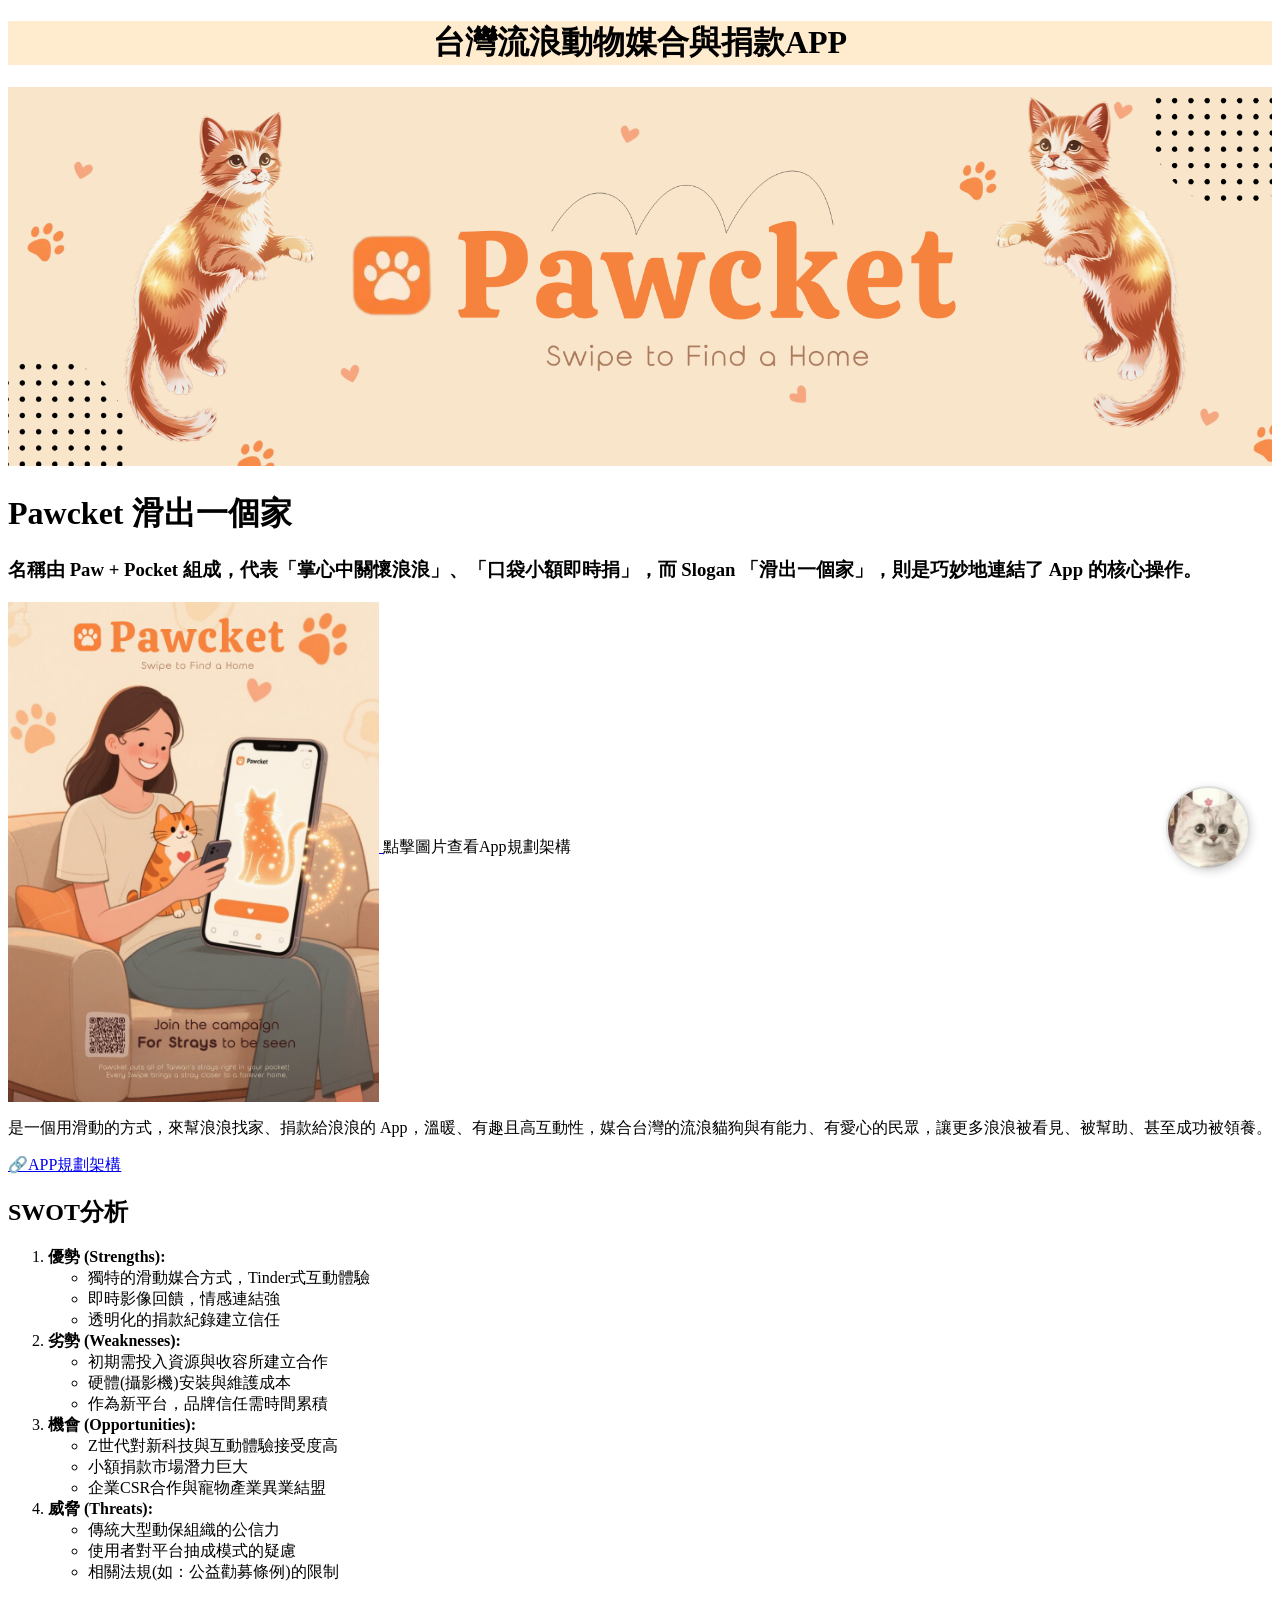
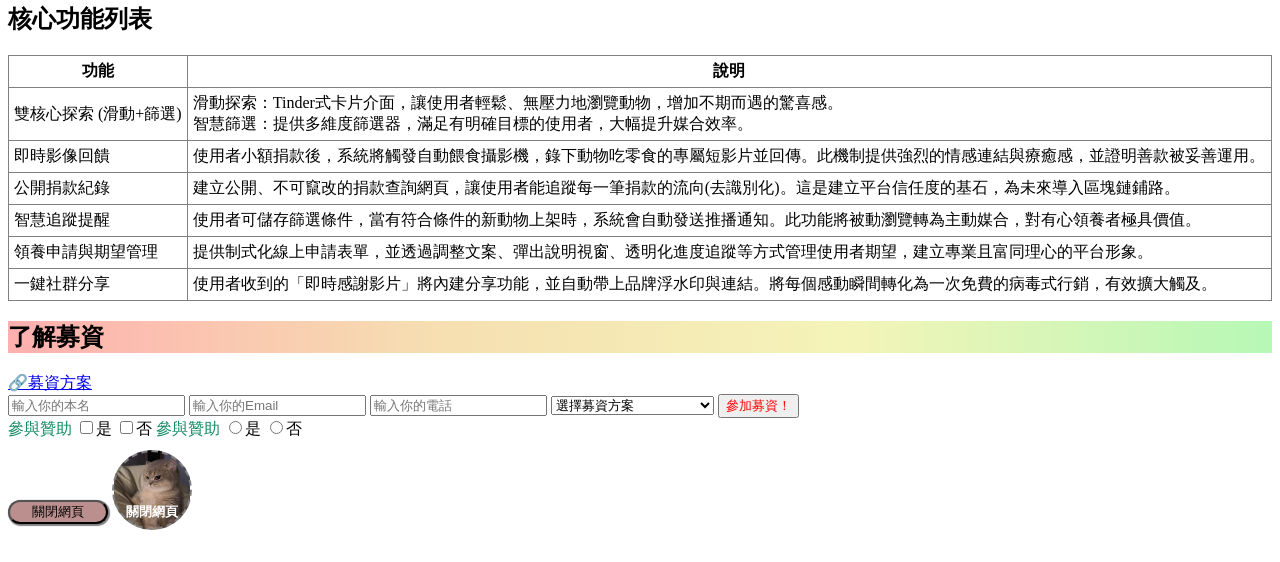
==== index.html @ faac64f1 "0723初始提交" ====
<!DOCTYPE html>
<html lang="en">

<head>
  <meta charset="UTF-8">
  <meta name="viewport" content="width=device-width, initial-scale=1.0">
  <title>Pawcket 滑出一個家</title>
  <link rel="stylesheet" href="./0710.css">
</head>

<body>
  <header>
    <h1 class="header">
      <center>台灣流浪動物媒合與捐款APP</center>
    </h1>
    <img width="100%" src="./S_app Banner.png" alt="Banner">
  </header>
  <h1>Pawcket 滑出一個家</h1>
  <h3>名稱由 Paw + Pocket 組成，代表「掌心中關懷浪浪」、「口袋小額即時捐」，而 Slogan 「滑出一個家」，則是巧妙地連結了 App 的核心操作。</h3>
  <a href="https://gemini.google.com/share/e6441b52b9a3" target="_blank">
    <img src="./王寶林-台灣流浪動物媒合領養與捐款APP_Pawcket.png" alt="app海報點擊後跳轉看App規劃架構" width="371" height="500" align="middle">
  </a>
  點擊圖片查看App規劃架構
  <p>是一個用滑動的方式，來幫浪浪找家、捐款給浪浪的 App，溫暖、有趣且高互動性，媒合台灣的流浪貓狗與有能力、有愛心的民眾，讓更多浪浪被看見、被幫助、甚至成功被領養。</p>
  <a href="https://gemini.google.com/share/e6441b52b9a3" target="_blank">🔗APP規劃架構</a>
  <h2>SWOT分析</h2>
  <ol>
    <li>
      <strong>優勢 (Strengths):</strong>
      <ul>
        <li>獨特的滑動媒合方式，Tinder式互動體驗</li>
        <li>即時影像回饋，情感連結強</li>
        <li>透明化的捐款紀錄建立信任</li>
      </ul>
    </li>
    <li>
      <strong>劣勢 (Weaknesses):</strong>
      <ul>
        <li>初期需投入資源與收容所建立合作</li>
        <li>硬體(攝影機)安裝與維護成本</li>
        <li>作為新平台，品牌信任需時間累積</li>
      </ul>
    </li>
    <li>
      <strong>機會 (Opportunities):</strong>
      <ul>
        <li>Z世代對新科技與互動體驗接受度高</li>
        <li>小額捐款市場潛力巨大</li>
        <li>企業CSR合作與寵物產業異業結盟</li>
      </ul>
    </li>
    <li>
      <strong>威脅 (Threats):</strong>
      <ul>
        <li>傳統大型動保組織的公信力</li>
        <li>使用者對平台抽成模式的疑慮</li>
        <li>相關法規(如：公益勸募條例)的限制</li>
      </ul>
    </li>
  </ol>
  <h2>核心功能列表</h2>
  <table border="1" cellpadding="5" cellspacing="0" style="width: 100%; border-collapse: collapse;">
    <thead>
      <tr>
        <th>功能</th>
        <th>說明</th>
      </tr>
    </thead>
    <tbody>
      <tr>
        <td>雙核心探索 (滑動+篩選)</td>
        <td>滑動探索：Tinder式卡片介面，讓使用者輕鬆、無壓力地瀏覽動物，增加不期而遇的驚喜感。
          <br>智慧篩選：提供多維度篩選器，滿足有明確目標的使用者，大幅提升媒合效率。
        </td>
      </tr>
      <tr>
        <td>即時影像回饋</td>
        <td>使用者小額捐款後，系統將觸發自動餵食攝影機，錄下動物吃零食的專屬短影片並回傳。此機制提供強烈的情感連結與療癒感，並證明善款被妥善運用。</td>
      </tr>
      <tr>
        <td>公開捐款紀錄</td>
        <td>建立公開、不可竄改的捐款查詢網頁，讓使用者能追蹤每一筆捐款的流向(去識別化)。這是建立平台信任度的基石，為未來導入區塊鏈鋪路。</td>
      </tr>
      <tr>
        <td>智慧追蹤提醒</td>
        <td>使用者可儲存篩選條件，當有符合條件的新動物上架時，系統會自動發送推播通知。此功能將被動瀏覽轉為主動媒合，對有心領養者極具價值。</td>
      </tr>
      <tr>
        <td>領養申請與期望管理</td>
        <td>提供制式化線上申請表單，並透過調整文案、彈出說明視窗、透明化進度追蹤等方式管理使用者期望，建立專業且富同理心的平台形象。</td>
      </tr>
      <tr>
        <td>一鍵社群分享</td>
        <td>使用者收到的「即時感謝影片」將內建分享功能，並自動帶上品牌浮水印與連結。將每個感動瞬間轉化為一次免費的病毒式行銷，有效擴大觸及。</td>
      </tr>
    </tbody>
  </table>
  <h2 class="background">了解募資</h2>
  <a href="https://gemini.google.com/app/05443151d01aaeef?canvas-id=c_05443151d01aaeef_pawcket_crowdfunding_rewards_spa&full-screen=true"
    target="_blank">🔗募資方案</a>
  <form action="">
    <input type="text" placeholder="輸入你的本名">
    <input type="email" placeholder="輸入你的Email">
    <input type="tel" placeholder="輸入你的電話">
    <select name="plan_choose" required>
      <option value="" disabled selected>選擇募資方案</option>
      <option value="1">NT$ 150：愛心起點</option>
      <option value="2">NT$ 499：超級早鳥</option>
      <option value="3">NT$ 599：早鳥</option>
      <option value="4">NT$ 990：大使組合包</option>
      <option value="5">NT$ 2,500：守護神全套</option>
      <option value="6">NT$ 15,000：尊榮體驗</option>
    </select>
    <button class="class1">參加募資！</button>
    <br>
    <span class="sponsorship-label">參與贊助</span>
    <label><input type="checkbox" />是</label>
    <label><input type="checkbox" />否</label>
    <span class="sponsorship-label">參與贊助</span>
    <label><input type="radio" name="參與贊助" />是</label>
    <label><input type="radio" name="參與贊助" />否</label>
    <br>
    <button class="bottom">關閉網頁</button>
    <button class="my-btn">關閉網頁</button>
  </form>
  <a id="floating-btn" href="https://www.pet.gov.tw/AnimalApp/AnnounceMent.aspx?PageType=Adopt" target="_blank"></a>
</body>
</html>
---- 0710.css ----
.header {
  background-color: blanchedalmond;
}
.class1 {
  color: red;
}
.sponsorship-label {
  color: rgb(20, 139, 99);
}
.background {
  background: linear-gradient(
    to right,
    rgb(254, 175, 175),
    rgb(246, 222, 177),
    rgb(244, 244, 184),
    rgb(182, 248, 182)
  );
}
.bottom {
  background-color: rosybrown;
  text-align: center;
  padding: auto;
  border-radius: 20px;
  front-weight: bold;
  width: 100px;
  box-shadow: 1px 1px 1px 1px grey;
}
.circle {
  background-color: lightblue;
  width: 100px;
  height: 100px;
  border-radius: 100%;
  line-height: 100px;
}
.my-btn {
  background-color: white;
  background-image: url(./s_cat_circle.jpeg);
  background-size: cover;
  background-repeat: no-repeat;
  background-position: center;
  text-align: center;
  line-height: 100px;
  padding: 10px;
  margin-top: 10px;
  font-weight: bold;
  width: 80px;
  height: 80px;
  border-radius: 50%;
  border: dashed 2px grey;
  color: rgb(255, 255, 255);
  display: inline-block;
  transition: all 0.2s ease-in-out;
}
.my-btn:hover {
  box-shadow: 5px 5px 10px rgba(0, 0, 0, 0.3);
  transform: translate(-3px, -3px);
  cursor: pointer;
}
#floating-btn {
  position: fixed;
  bottom: 30px;
  right: 30px;
  z-index: 999;
  width: 80px;
  height: 80px;
  border-radius: 50%;
  background-image: url(./s_cat_happy.gif);
  background-color: #ffffff;
  background-size: cover;
  background-position: center;
  background-repeat: no-repeat;
  border: 2px solid #ddd;
  box-shadow: 2px 2px 8px rgba(0, 0, 0, 0.15);
  transition: all 0.3s ease-in-out;
}
#floating-btn:hover {
  transform: translateY(-5px);
  box-shadow: 6px 6px 15px rgba(0, 0, 0, 0.3);
  cursor: pointer;
}
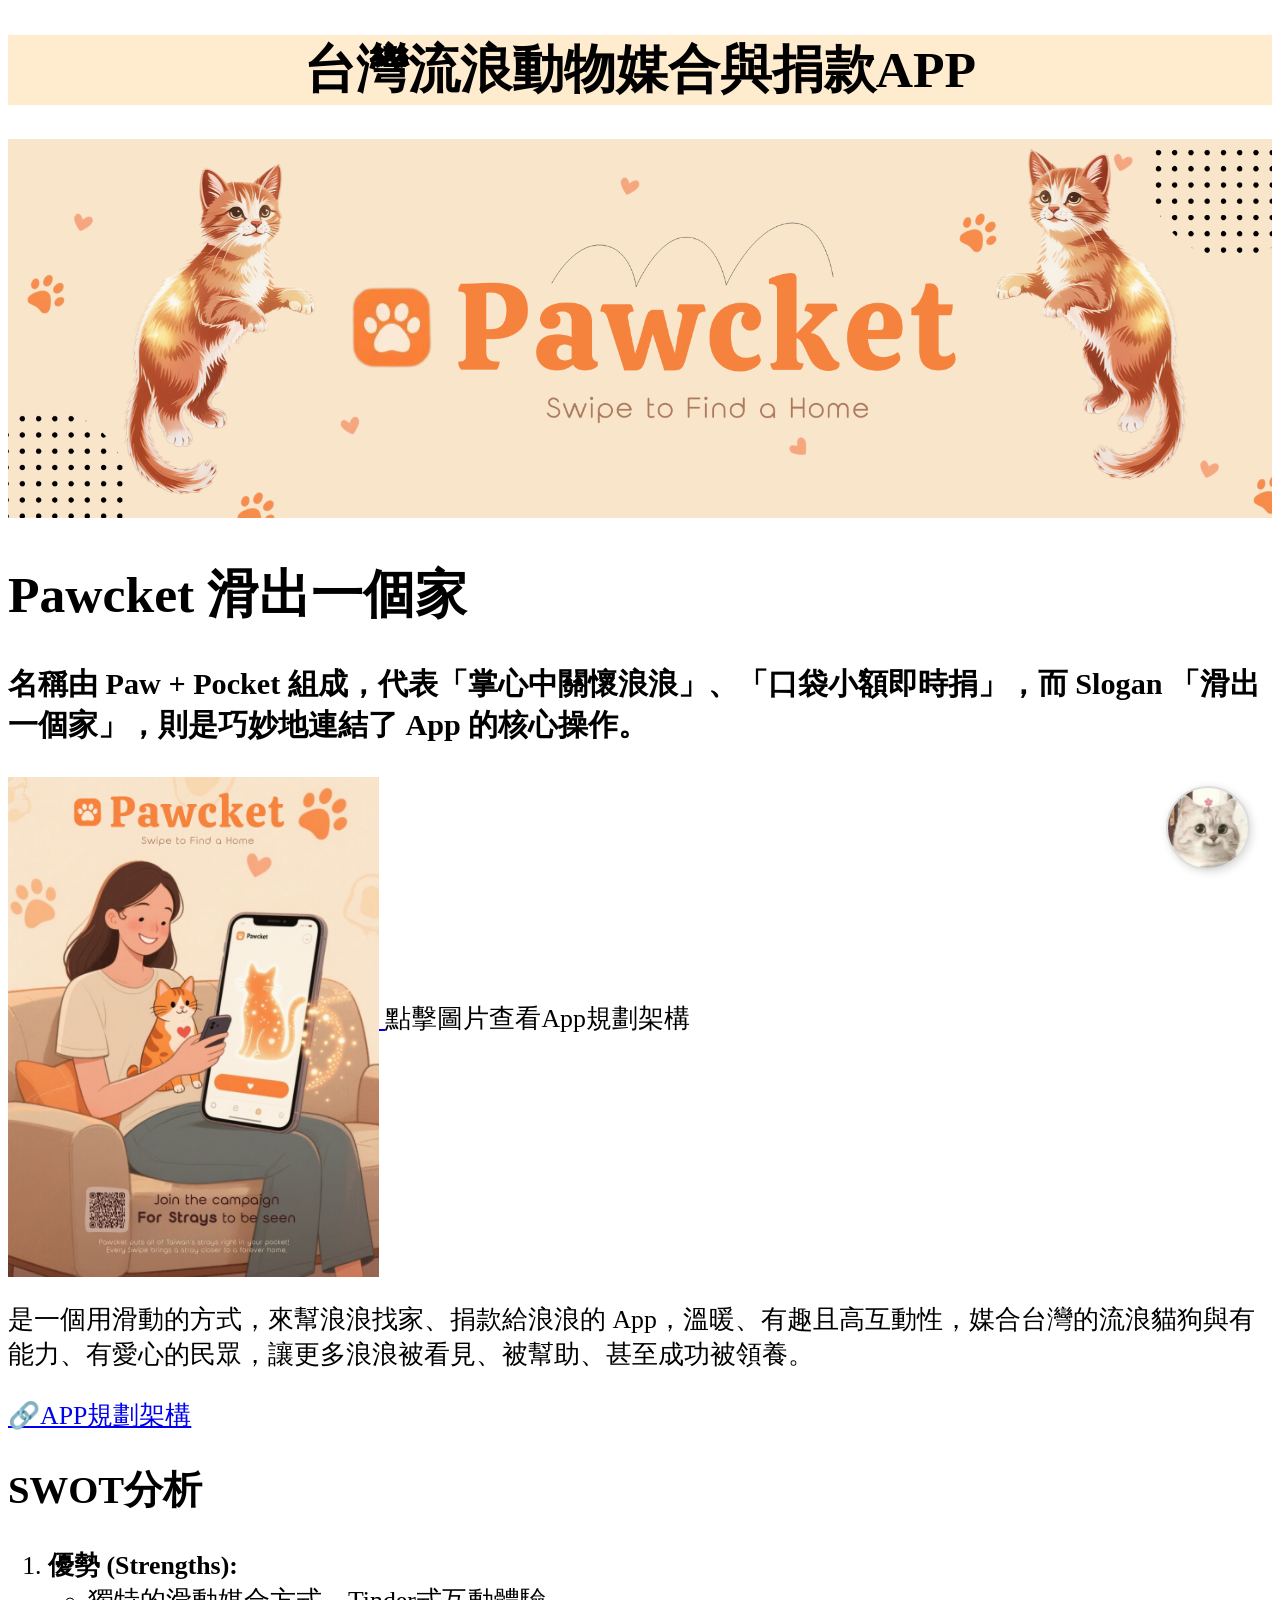
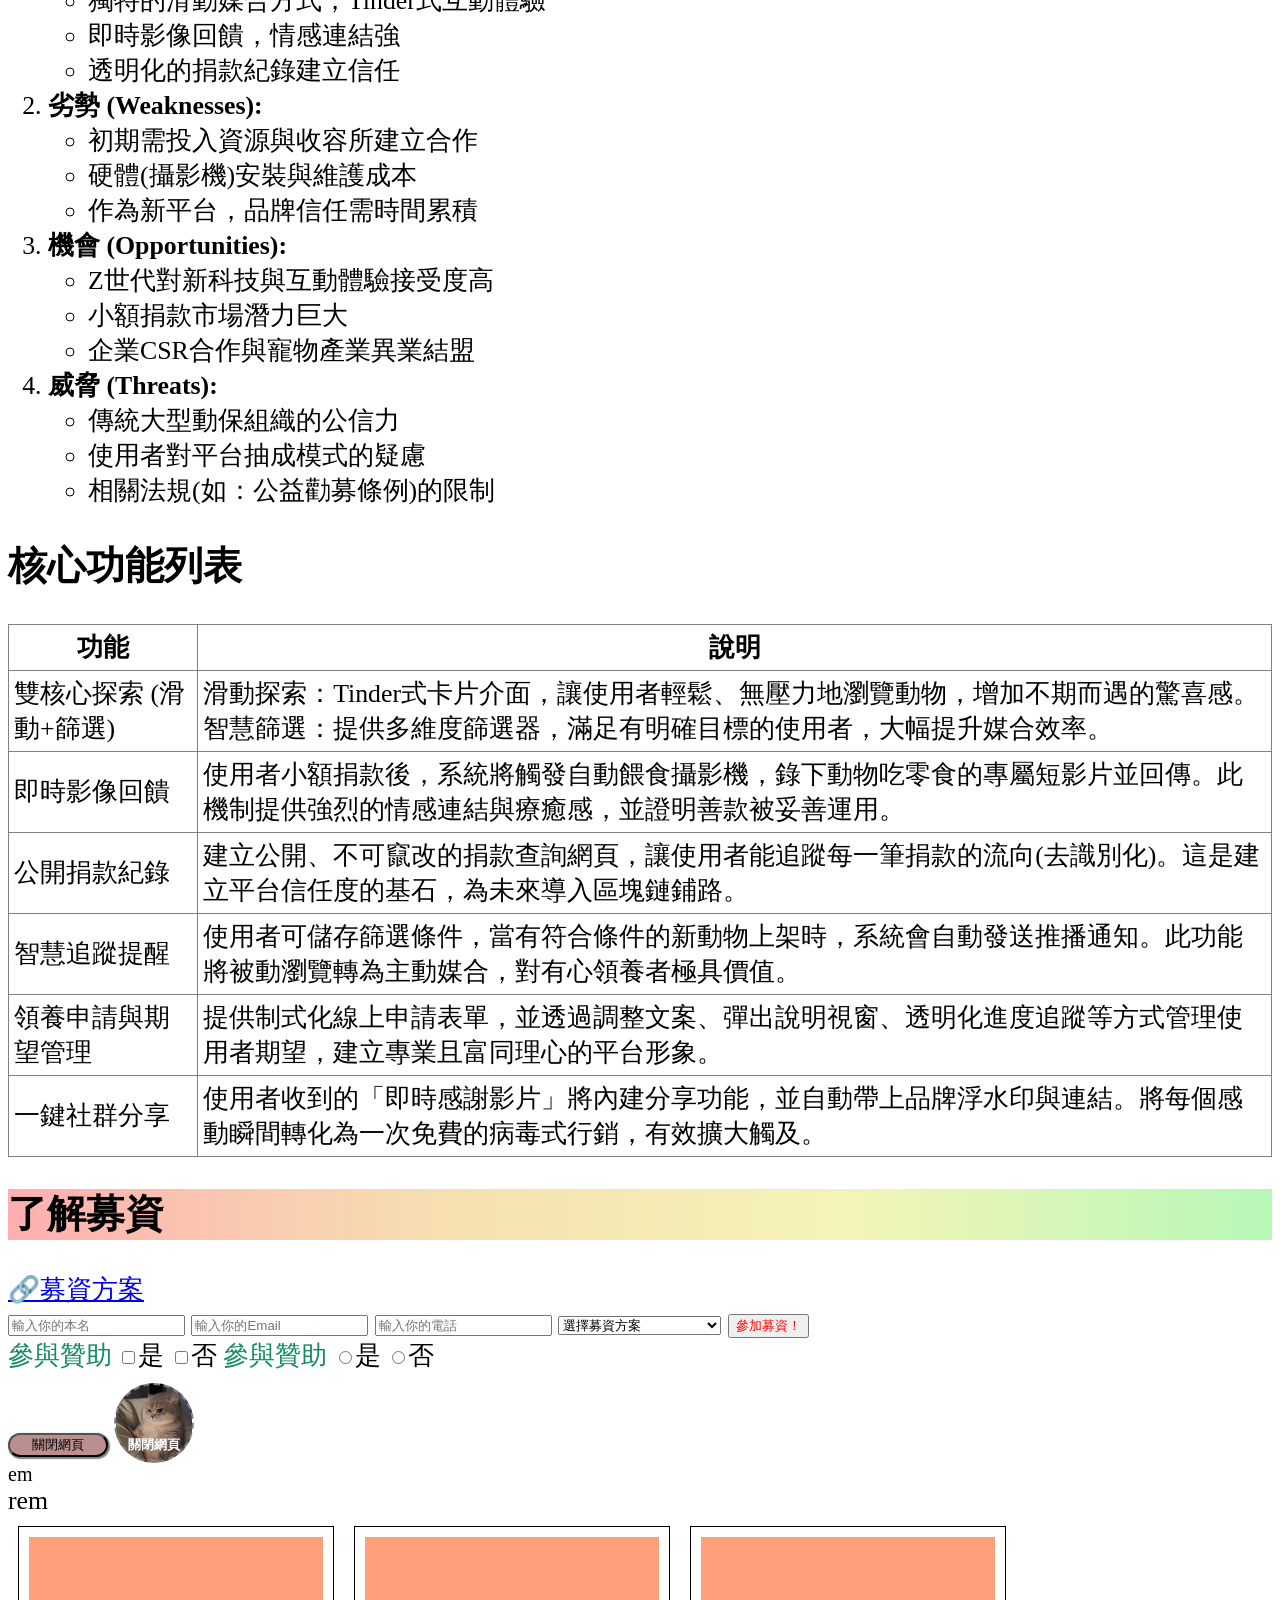
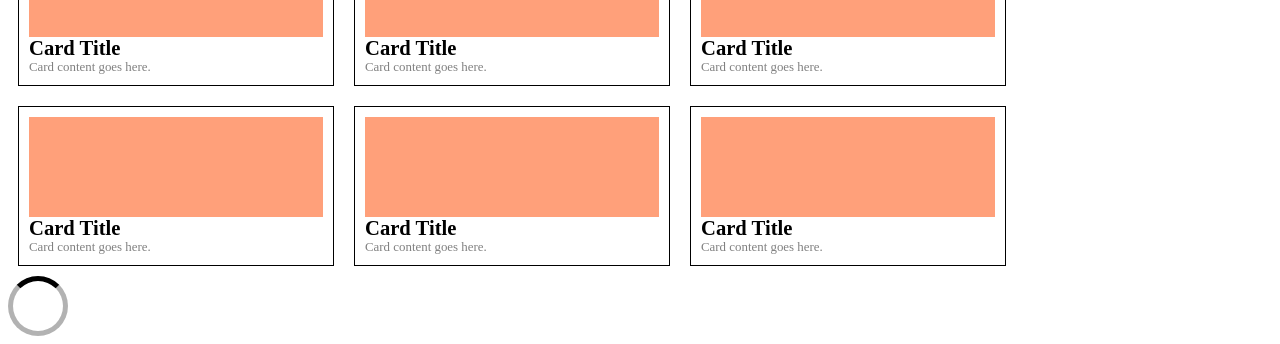
==== commit 51c8ef35: "0723下課" ====
--- a/index.html
+++ b/index.html
@@ -3,9 +3,10 @@
 
 <head>
   <meta charset="UTF-8">
-  <meta name="viewport" content="width=device-width, initial-scale=1.0">
+  <meta name="viewport" content="width=device-width, initial-scale=1.0, maximum-scale=1.0, minimal-ui">
   <title>Pawcket 滑出一個家</title>
   <link rel="stylesheet" href="./0710.css">
+  <script src="./index.js"></script>
 </head>
 
 <body>
@@ -124,5 +125,143 @@
     <button class="my-btn">關閉網頁</button>
   </form>
   <a id="floating-btn" href="https://www.pet.gov.tw/AnimalApp/AnnounceMent.aspx?PageType=Adopt" target="_blank"></a>
+  <style>
+    html {
+      font-size: calc(13px + 1vw);
+    }
+
+    .parent {
+      font-size: 20px;
+    }
+
+    .useem {
+      font-size: 1em;
+    }
+
+    .userem {
+      font-size: 1rem;
+    }
+  </style>
+  <div class="parent">
+    <div class="useem">em</div>
+    <div class="userem">rem</div>
+  </div>
+  <style>
+    .container {
+      display: flex;
+      flex-wrap: wrap;
+    }
+
+    .rwd-box {
+      width: 25%;
+      padding: 10px;
+    }
+
+    .card {
+      padding: 10px;
+      border: 1px solid black;
+    }
+
+    .card .img {
+      background-color: lightsalmon;
+      height: 100px;
+    }
+
+    .card .title {
+      font-size: 0.8em;
+      font-weight: bold;
+    }
+
+    .card .content {
+      font-size: 0.5em;
+      color: gray;
+    }
+
+    @media screen and (max-width: 480px) {
+      .rwd-box {
+        width: 100%;
+      }
+    }
+
+    @media screen and (min-width: 481px) and (max-width: 768px) {
+      .rwd-box {
+        width: 50%;
+      }
+    }
+
+    @media screen and (min-width: 769px) and (max-width: 1200px) {
+      .rwd-box {
+        width: 33%;
+      }
+    }
+
+    @media screen and (min-width: 1200px) {}
+  </style>
+  <div class="container">
+    <div class="rwd-box">
+      <div class="card">
+        <div class="img"></div>
+        <div class="title">Card Title</div>
+        <div class="content">Card content goes here.</div>
+      </div>
+    </div>
+    <div class="rwd-box">
+      <div class="card">
+        <div class="img"></div>
+        <div class="title">Card Title</div>
+        <div class="content">Card content goes here.</div>
+      </div>
+    </div>
+    <div class="rwd-box">
+      <div class="card">
+        <div class="img"></div>
+        <div class="title">Card Title</div>
+        <div class="content">Card content goes here.</div>
+      </div>
+    </div>
+    <div class="rwd-box">
+      <div class="card">
+        <div class="img"></div>
+        <div class="title">Card Title</div>
+        <div class="content">Card content goes here.</div>
+      </div>
+    </div>
+    <div class="rwd-box">
+      <div class="card">
+        <div class="img"></div>
+        <div class="title">Card Title</div>
+        <div class="content">Card content goes here.</div>
+      </div>
+    </div>
+    <div class="rwd-box">
+      <div class="card">
+        <div class="img"></div>
+        <div class="title">Card Title</div>
+        <div class="content">Card content goes here.</div>
+      </div>
+    </div>
+  </div>
+  <style>
+    .spinner {
+      width: 50px;
+      height: 50px;
+      border-radius: 50%;
+      border: 5px solid rgba(0, 0, 0, 0.3);
+      border-top: 5px solid black;
+      animation: spin 2s linear infinite;
+    }
+
+    @keyframes spin {
+      0% {
+        transform: rotate(0deg);
+      }
+
+      100% {
+        transform: rotate(360deg);
+      }
+    }
+  </style>
+  <div class="spinner"></div>
 </body>
+
 </html>
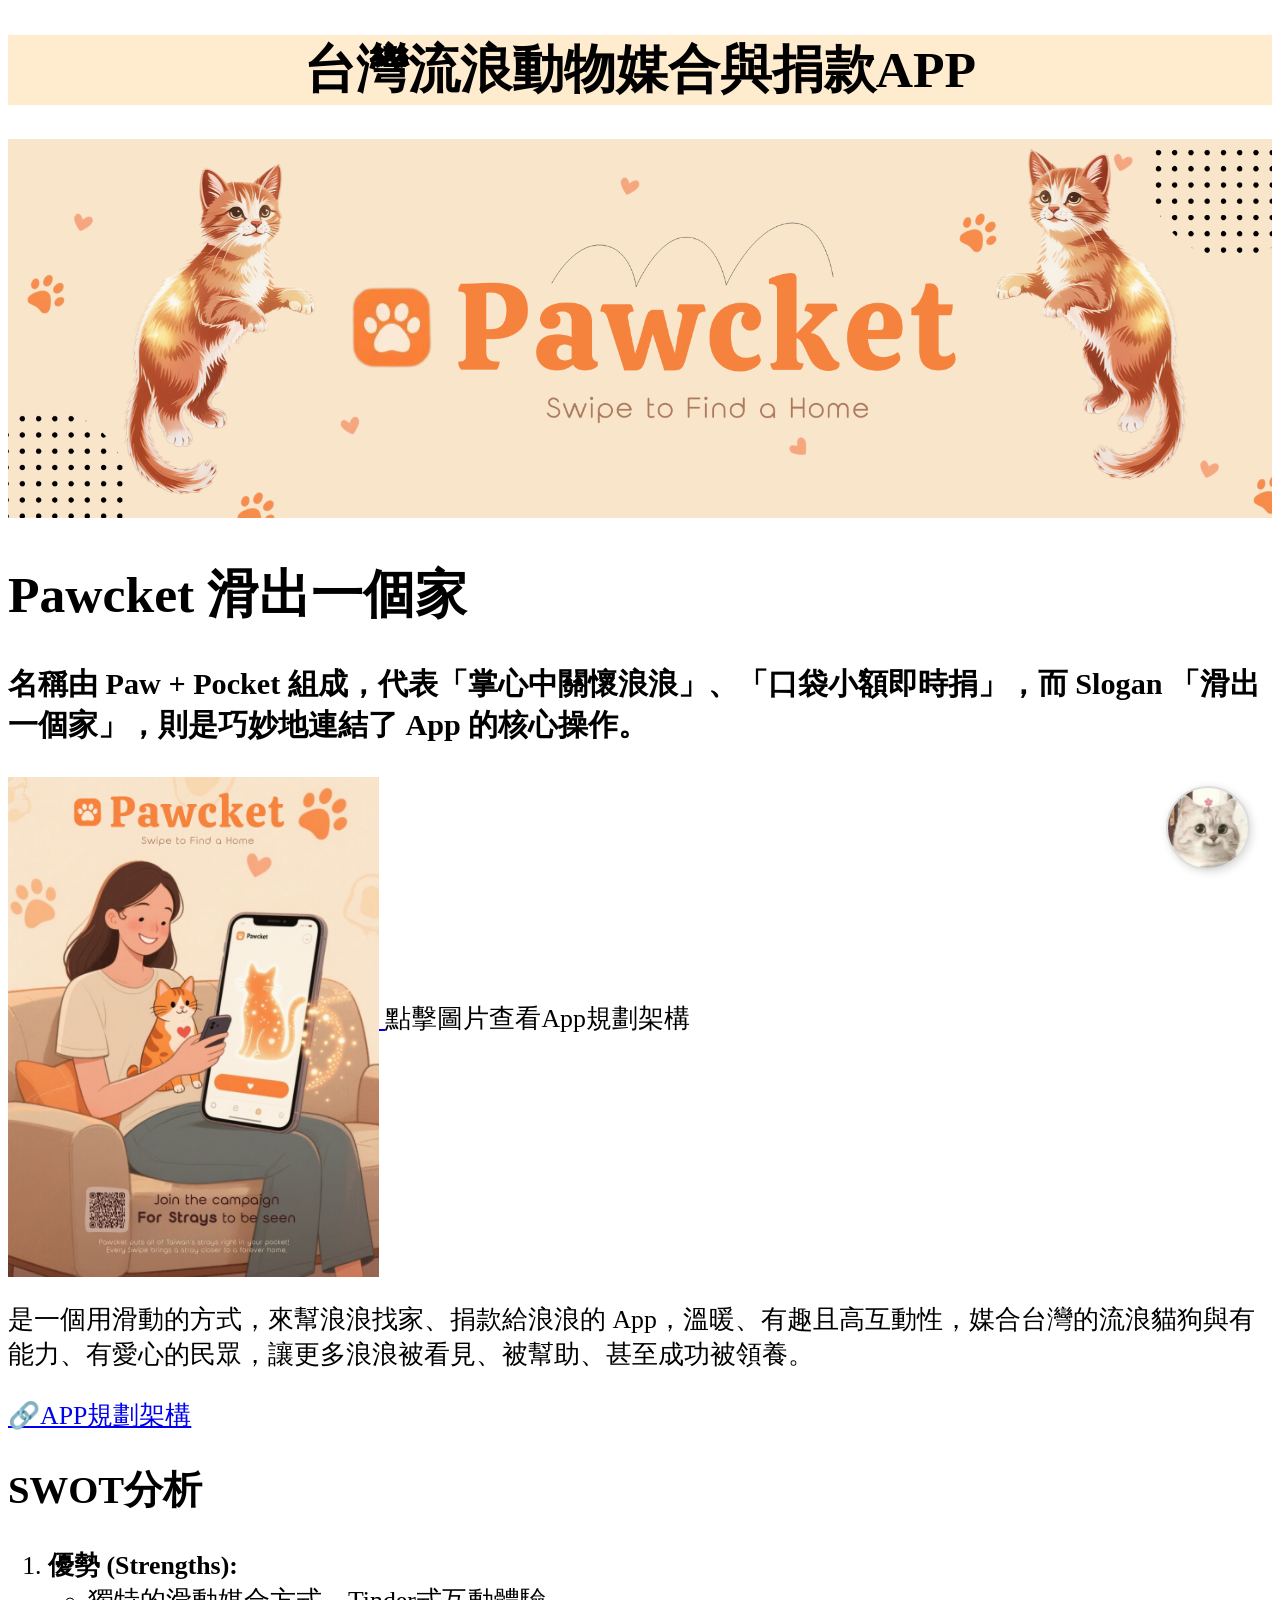
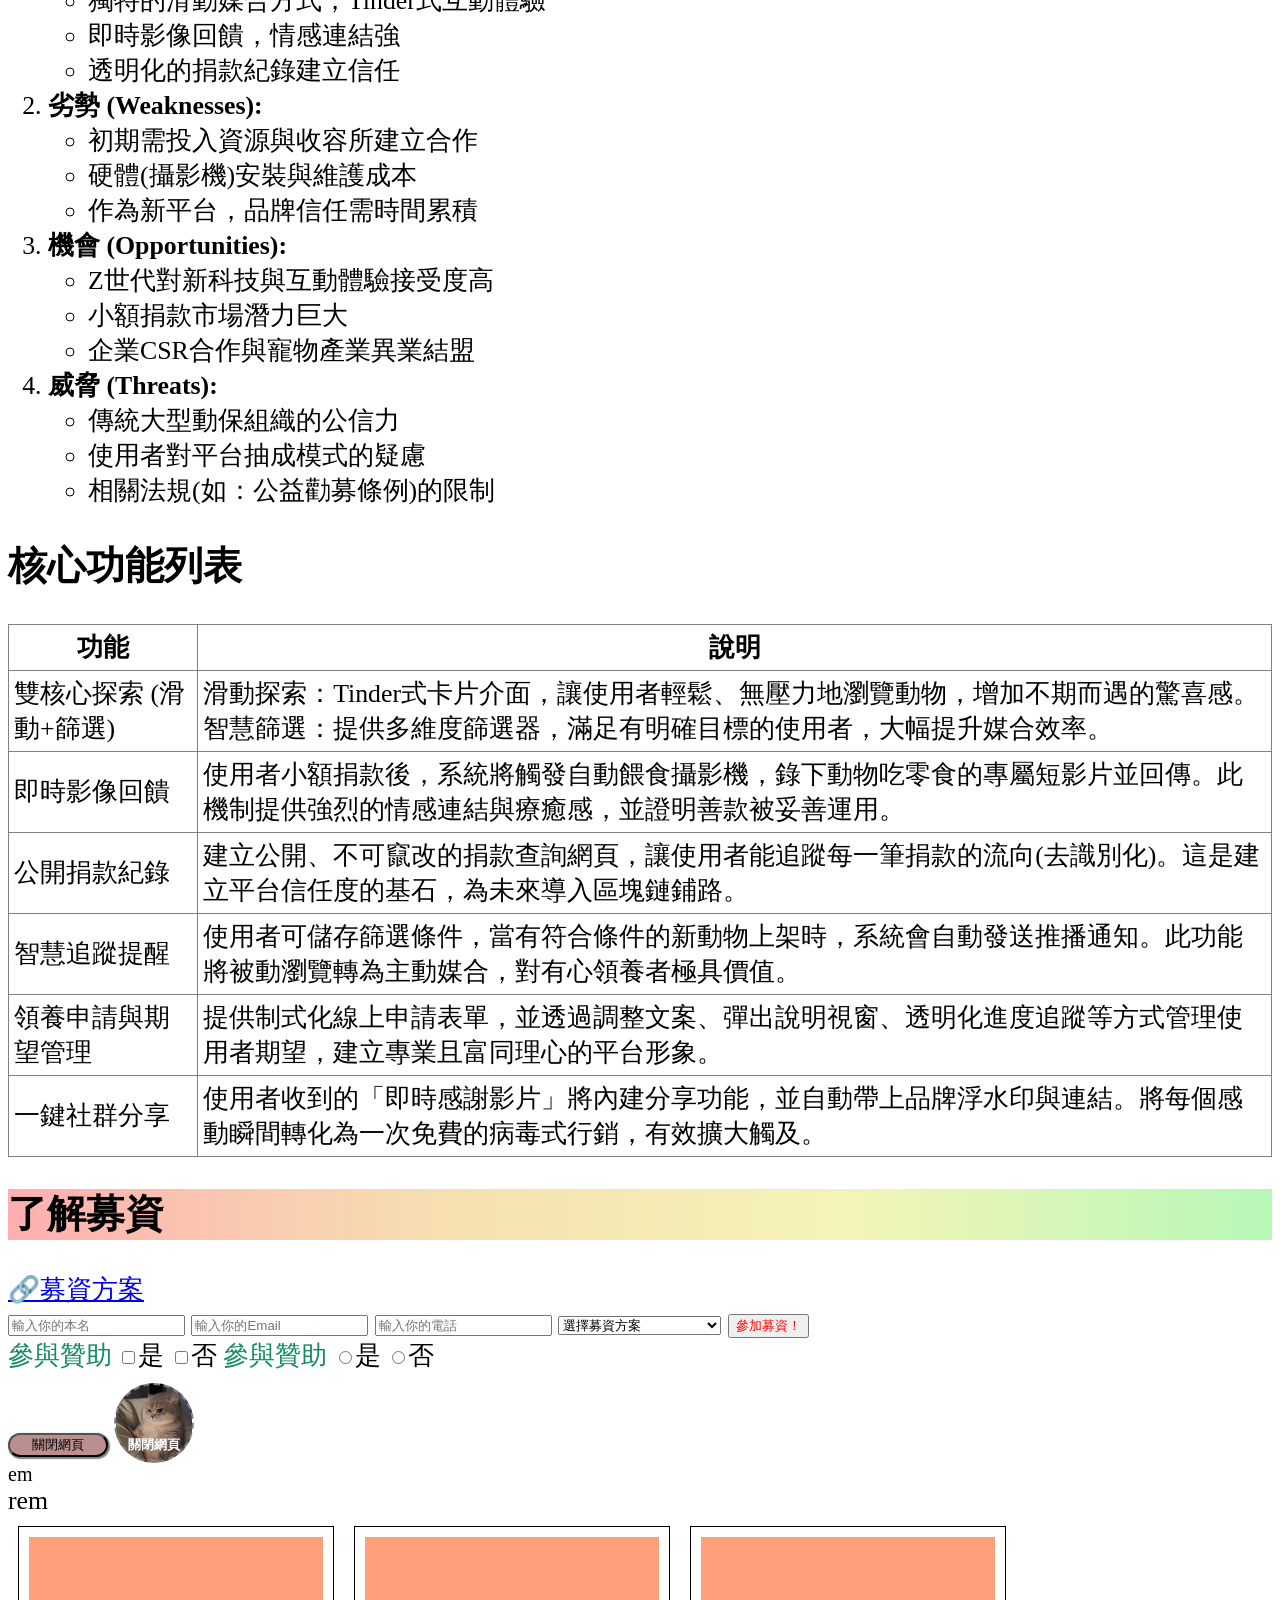
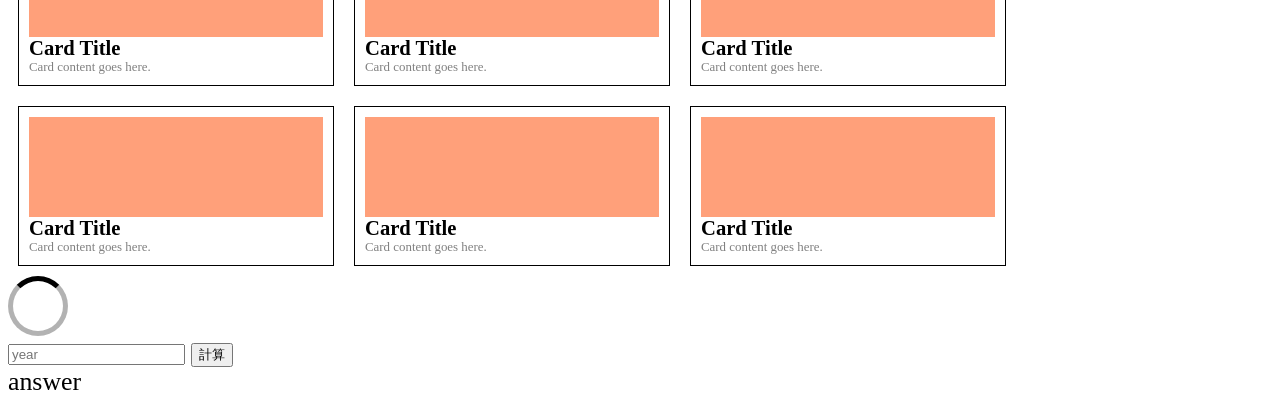
==== commit 94fe6fbf: "0731" ====
--- a/index.html
+++ b/index.html
@@ -262,6 +262,10 @@
     }
   </style>
   <div class="spinner"></div>
+
+  <input id="year" type="text" placeholder="year" />
+  <button id="year_btn" class="red-text" type="button">計算</button>
+  <div id="answer">answer</div>
 </body>
 
 </html>
